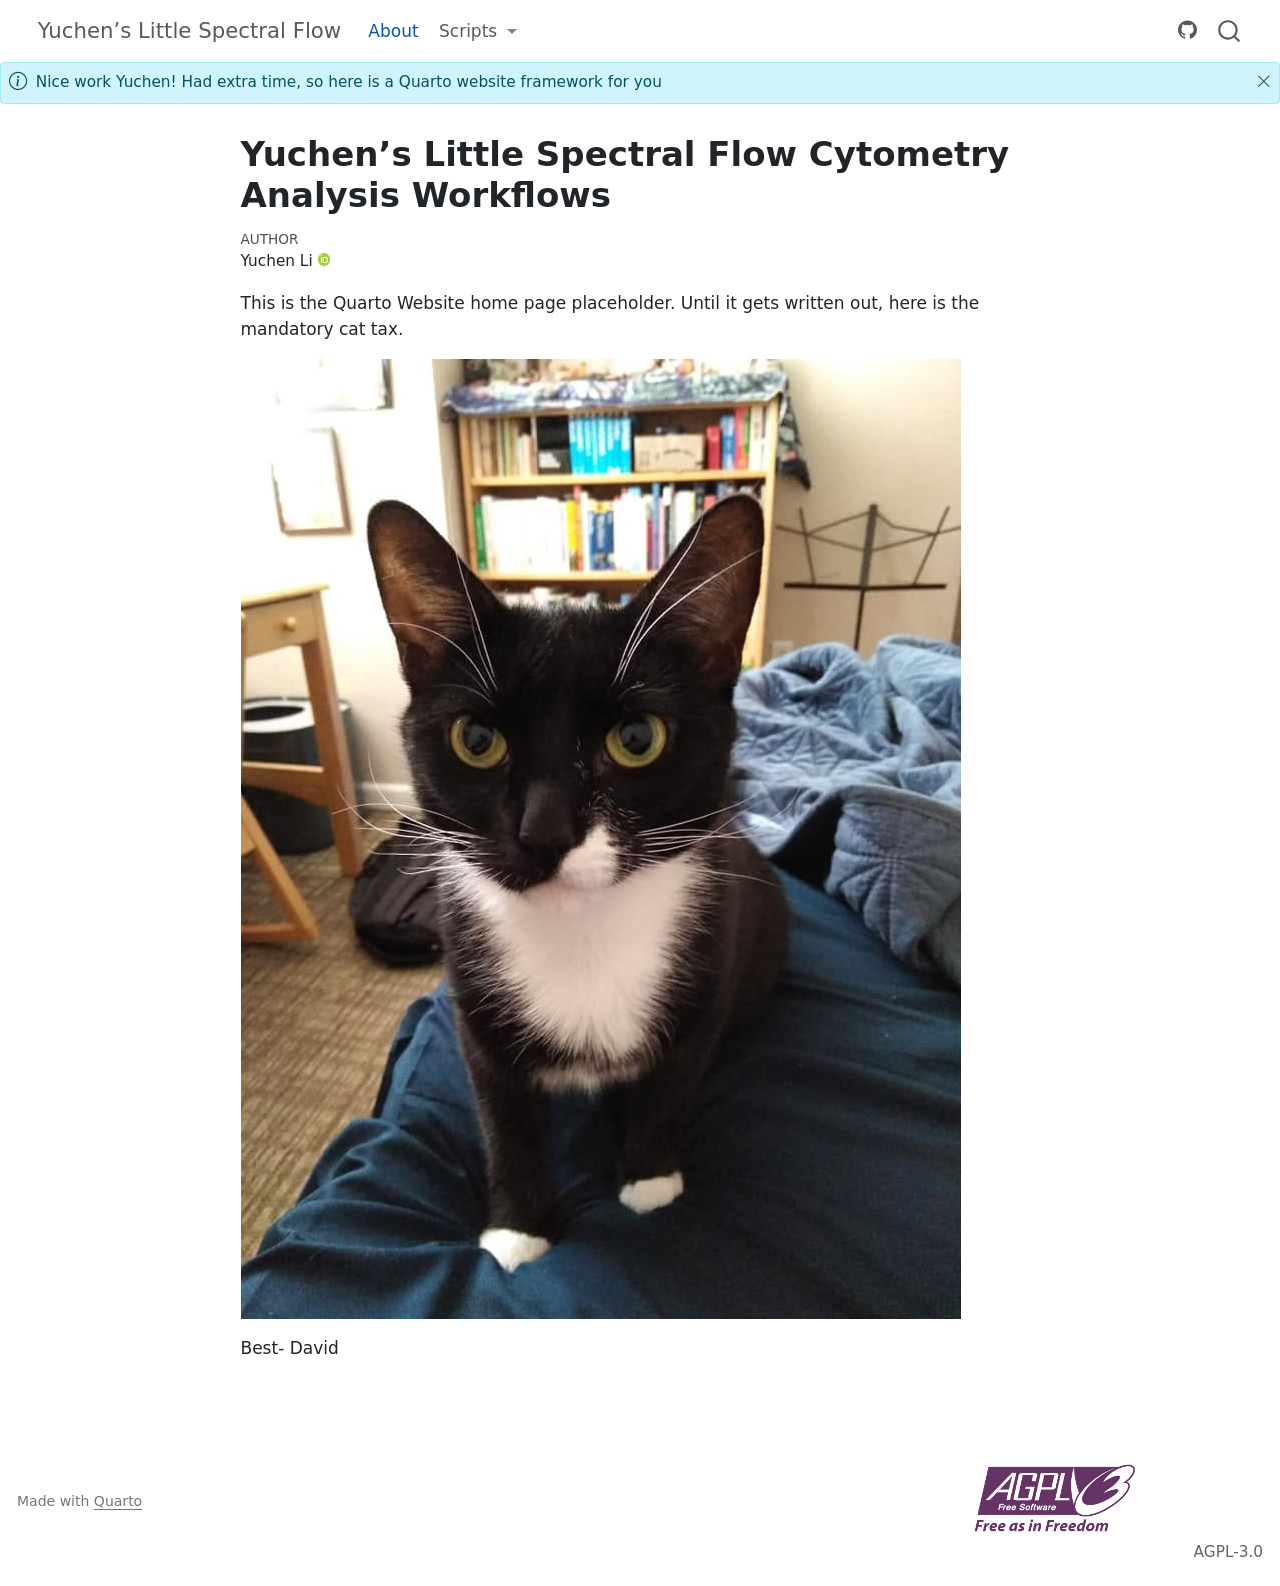
==== docs/index.html @ 9a619148 "Merge branch 'DavidRach-devel3' Add the quarto website files by David Rach." ====
<!DOCTYPE html>
<html xmlns="http://www.w3.org/1999/xhtml" lang="en" xml:lang="en"><head>

<meta charset="utf-8">
<meta name="generator" content="quarto-1.10.18">

<meta name="viewport" content="width=device-width, initial-scale=1.0, user-scalable=yes">

<meta name="author" content="Yuchen Li">

<title>Yuchen’s Little Spectral Flow Cytometry Analysis Workflows – Yuchen's Little Spectral Flow</title>
<style>
/* Default styles provided by pandoc.
** See https://pandoc.org/MANUAL.html#variables-for-html for config info.
*/
span.smallcaps{font-variant: small-caps;}
div.columns{display: flex; gap: 1.5em;}
div.column{flex: auto;}
@media screen {
div.columns{gap: min(4vw, 1.5em);}
div.column{overflow-x: auto;}
}
div.hanging-indent{margin-left: 1.5em; text-indent: -1.5em;}
ul.task-list{list-style: none;}
ul.task-list li input[type="checkbox"] {
  width: 0.8em;
  margin: 0 0.8em 0.2em -1em; /* quarto-specific, see https://github.com/quarto-dev/quarto-cli/issues/4556 */ 
  vertical-align: middle;
}
</style>


<script src="site_libs/quarto-nav/quarto-nav.js"></script>
<script src="site_libs/quarto-nav/headroom.min.js"></script>
<script src="site_libs/clipboard/clipboard.min.js"></script>
<script src="site_libs/quarto-search/autocomplete.umd.js"></script>
<script src="site_libs/quarto-search/fuse.min.js"></script>
<script src="site_libs/quarto-search/quarto-search.js"></script>
<meta name="quarto:offset" content="./">
<script src="site_libs/quarto-html/quarto.js" type="module"></script>
<script src="site_libs/quarto-html/tabsets/tabsets.js" type="module"></script>
<script src="site_libs/quarto-html/popper.min.js"></script>
<script src="site_libs/quarto-html/tippy.umd.min.js"></script>
<script src="site_libs/quarto-html/anchor.min.js"></script>
<link href="site_libs/quarto-html/tippy.css" rel="stylesheet">
<link href="site_libs/quarto-html/quarto-syntax-highlighting-64a204ab8560d761af7679ceaba22944.css" rel="stylesheet" id="quarto-text-highlighting-styles">
<script src="site_libs/bootstrap/bootstrap.min.js"></script>
<link href="site_libs/bootstrap/bootstrap-icons.css" rel="stylesheet">
<link href="site_libs/bootstrap/bootstrap-2bdd27f1b46cb9d469bd582ab29e3c10.min.css" rel="stylesheet" append-hash="true" id="quarto-bootstrap" data-mode="light">
<script id="quarto-search-options" type="application/json">{
  "location": "navbar",
  "copy-button": false,
  "collapse-after": 3,
  "panel-placement": "end",
  "type": "overlay",
  "limit": 50,
  "keyboard-shortcut": [
    "f",
    "/",
    "s"
  ],
  "show-item-context": false,
  "language": {
    "search-no-results-text": "No results",
    "search-matching-documents-text": "matching documents",
    "search-copy-link-title": "Copy link to search",
    "search-hide-matches-text": "Hide additional matches",
    "search-more-match-text": "more match in this document",
    "search-more-matches-text": "more matches in this document",
    "search-clear-button-title": "Clear",
    "search-text-placeholder": "",
    "search-detached-cancel-button-title": "Cancel",
    "search-submit-button-title": "Submit",
    "search-label": "Search"
  }
}</script>


<link rel="stylesheet" href="styles.css">
</head>

<body class="nav-fixed fullcontent quarto-light">

<div id="quarto-search-results"></div>
  <header id="quarto-header" class="headroom fixed-top">
    <nav class="navbar navbar-expand-lg " data-bs-theme="dark">
      <div class="navbar-container container-fluid">
      <div class="navbar-brand-container mx-auto">
    <a href="./index.html" class="navbar-brand navbar-brand-logo">
    <img src="./images/hex.jpg" alt="" class="navbar-logo light-content">
    <img src="./images/hex.jpg" alt="" class="navbar-logo dark-content">
    </a>
    <a class="navbar-brand" href="./index.html">
    <span class="navbar-title">Yuchen’s Little Spectral Flow</span>
    </a>
  </div>
            <div id="quarto-search" class="" title="Search"></div>
          <button class="navbar-toggler" type="button" data-bs-toggle="collapse" data-bs-target="#navbarCollapse" aria-controls="navbarCollapse" role="menu" aria-expanded="false" aria-label="Toggle navigation" onclick="if (window.quartoToggleHeadroom) { window.quartoToggleHeadroom(); }">
  <span class="navbar-toggler-icon"></span>
</button>
          <div class="collapse navbar-collapse" id="navbarCollapse">
            <ul class="navbar-nav navbar-nav-scroll me-auto">
  <li class="nav-item">
    <a class="nav-link active" href="./index.html" aria-current="page"> 
<span class="menu-text">About</span></a>
  </li>  
  <li class="nav-item dropdown ">
    <a class="nav-link dropdown-toggle" href="#" id="nav-menu-scripts" role="link" data-bs-toggle="dropdown" aria-expanded="false">
 <span class="menu-text">Scripts</span>
    </a>
    <ul class="dropdown-menu" aria-labelledby="nav-menu-scripts">    
        <li>
    <a class="dropdown-item" href="./ReproducibleExampleSetup.html">
 <span class="dropdown-text">Reproducible Example Setup</span></a>
  </li>  
        <li>
    <a class="dropdown-item" href="./GatingExampleSetup.html">
 <span class="dropdown-text">Gating Example Setup</span></a>
  </li>  
        <li>
    <a class="dropdown-item" href="./wls_unmixing.html">
 <span class="dropdown-text">WLS Unmixing</span></a>
  </li>  
    </ul>
  </li>
</ul>
            <ul class="navbar-nav navbar-nav-scroll ms-auto">
  <li class="nav-item compact">
    <a class="nav-link" href="https://github.com/liveanddeadcat/Yuchen-s-little-spectral-flow-"> <i class="bi bi-github" role="img" aria-label="GitHub">
</i> 
<span class="menu-text"></span></a>
  </li>  
</ul>
          </div> <!-- /navcollapse -->
            <div class="quarto-navbar-tools">
</div>
      </div> <!-- /container-fluid -->
    </nav>
  <div id="quarto-announcement" data-announcement-id="e8749bdf924fc3e56ccbe5d371c4a80c" class="alert alert-info hidden"><i class="bi bi-info-circle quarto-announcement-icon"></i><div class="quarto-announcement-content">
<p>Nice work Yuchen! Had extra time, so here is a Quarto website framework for you</p>
</div><i class="bi bi-x-lg quarto-announcement-action"></i></div>
</header>
<!-- content -->
<div id="quarto-content" class="quarto-container page-columns page-rows-contents page-layout-article page-navbar">
<!-- sidebar -->
<!-- margin-sidebar -->
    
<!-- main -->
<main class="content" id="quarto-document-content">

<header id="title-block-header" class="quarto-title-block default">
<div class="quarto-title">
<h1 class="title">Yuchen’s Little Spectral Flow Cytometry Analysis Workflows</h1>
</div>



<div class="quarto-title-meta">

    <div>
    <div class="quarto-title-meta-heading">Author</div>
    <div class="quarto-title-meta-contents">
             <p>Yuchen Li <a href="https://orcid.org/0000-0000-0000-0000" class="quarto-title-author-orcid" aria-label="ORCID profile for Yuchen Li"> <img alt="" src="[data-uri]"></a></p>
          </div>
  </div>
    
  
    
  </div>
  


</header>


<p>This is the Quarto Website home page placeholder. Until it gets written out, here is the mandatory cat tax.</p>
<p><img src="images/Alana.jpg" class="img-fluid"></p>
<p>Best- David</p>



</main> <!-- /main -->
<script id="quarto-html-after-body" type="application/javascript">
  window.document.addEventListener("DOMContentLoaded", function (event) {
    const icon = "";
    const anchorJS = new window.AnchorJS();
    anchorJS.options = {
      placement: 'right',
      icon: icon
    };
    anchorJS.add('.anchored');
    const isCodeAnnotation = (el) => {
      for (const clz of el.classList) {
        if (clz.startsWith('code-annotation-')) {                     
          return true;
        }
      }
      return false;
    }
    const onCopySuccess = function(e) {
      // button target
      const button = e.trigger;
      // don't keep focus
      button.blur();
      // flash "checked"
      button.classList.add('code-copy-button-checked');
      var currentTitle = button.getAttribute("title");
      button.setAttribute("title", "Copied!");
      let tooltip;
      if (window.bootstrap) {
        button.setAttribute("data-bs-toggle", "tooltip");
        button.setAttribute("data-bs-placement", "left");
        button.setAttribute("data-bs-title", "Copied!");
        tooltip = new bootstrap.Tooltip(button, 
          { trigger: "manual", 
            customClass: "code-copy-button-tooltip",
            offset: [0, -8]});
        tooltip.show();    
      }
      setTimeout(function() {
        if (tooltip) {
          tooltip.hide();
          button.removeAttribute("data-bs-title");
          button.removeAttribute("data-bs-toggle");
          button.removeAttribute("data-bs-placement");
        }
        button.setAttribute("title", currentTitle);
        button.classList.remove('code-copy-button-checked');
      }, 1000);
      // clear code selection
      e.clearSelection();
    }
    const getTextToCopy = function(trigger) {
      const outerScaffold = trigger.parentElement.cloneNode(true);
      const codeEl = outerScaffold.querySelector('code');
      for (const childEl of codeEl.children) {
        if (isCodeAnnotation(childEl)) {
          childEl.remove();
        }
      }
      return codeEl.innerText;
    }
    const clipboard = new window.ClipboardJS('.code-copy-button:not([data-in-quarto-modal])', {
      text: getTextToCopy
    });
    clipboard.on('success', onCopySuccess);
    if (window.document.getElementById('quarto-embedded-source-code-modal')) {
      const clipboardModal = new window.ClipboardJS('.code-copy-button[data-in-quarto-modal]', {
        text: getTextToCopy,
        container: window.document.getElementById('quarto-embedded-source-code-modal')
      });
      clipboardModal.on('success', onCopySuccess);
    }
      var localhostRegex = new RegExp(/^(?:http|https):\/\/localhost\:?[0-9]*\//);
      var mailtoRegex = new RegExp(/^mailto:/);
        var filterRegex = new RegExp('/' + window.location.host + '/');
      var isInternal = (href) => {
          return filterRegex.test(href) || localhostRegex.test(href) || mailtoRegex.test(href);
      }
      // Inspect non-navigation links and adorn them if external
     var links = window.document.querySelectorAll('a[href]:not(.nav-link):not(.navbar-brand):not(.toc-action):not(.sidebar-link):not(.sidebar-item-toggle):not(.pagination-link):not(.no-external):not([aria-hidden]):not(.dropdown-item):not(.quarto-navigation-tool):not(.about-link)');
      for (var i=0; i<links.length; i++) {
        const link = links[i];
        if (!isInternal(link.href)) {
          // undo the damage that might have been done by quarto-nav.js in the case of
          // links that we want to consider external
          if (link.dataset.originalHref !== undefined) {
            link.href = link.dataset.originalHref;
          }
        }
      }
    function tippyHover(el, contentFn, onTriggerFn, onUntriggerFn) {
      const config = {
        allowHTML: true,
        maxWidth: 500,
        delay: 100,
        arrow: false,
        appendTo: function(el) {
            return el.parentElement;
        },
        interactive: true,
        interactiveBorder: 10,
        theme: 'quarto',
        placement: 'bottom-start',
      };
      if (contentFn) {
        config.content = contentFn;
      }
      if (onTriggerFn) {
        config.onTrigger = onTriggerFn;
      }
      if (onUntriggerFn) {
        config.onUntrigger = onUntriggerFn;
      }
      window.tippy(el, config); 
    }
    const noterefs = window.document.querySelectorAll('a[role="doc-noteref"]');
    for (var i=0; i<noterefs.length; i++) {
      const ref = noterefs[i];
      tippyHover(ref, function() {
        // use id or data attribute instead here
        let href = ref.getAttribute('data-footnote-href') || ref.getAttribute('href');
        try { href = new URL(href).hash; } catch {}
        const id = href.replace(/^#\/?/, "");
        const note = window.document.getElementById(id);
        if (note) {
          return note.innerHTML;
        } else {
          return "";
        }
      });
    }
    const xrefs = window.document.querySelectorAll('a.quarto-xref');
    const processXRef = (id, note) => {
      // Strip column container classes
      const stripColumnClz = (el) => {
        el.classList.remove("page-full", "page-columns");
        if (el.children) {
          for (const child of el.children) {
            stripColumnClz(child);
          }
        }
      }
      stripColumnClz(note)
      if (id === null || id.startsWith('sec-')) {
        // Special case sections, only their first couple elements
        const container = document.createElement("div");
        if (note.children && note.children.length > 2) {
          container.appendChild(note.children[0].cloneNode(true));
          for (let i = 1; i < note.children.length; i++) {
            const child = note.children[i];
            if (child.tagName === "P" && child.innerText === "") {
              continue;
            } else {
              container.appendChild(child.cloneNode(true));
              break;
            }
          }
          if (window.Quarto?.typesetMath) {
            window.Quarto.typesetMath(container);
          }
          return container.innerHTML
        } else {
          if (window.Quarto?.typesetMath) {
            window.Quarto.typesetMath(note);
          }
          return note.innerHTML;
        }
      } else {
        // Remove any anchor links if they are present
        const anchorLink = note.querySelector('a.anchorjs-link');
        if (anchorLink) {
          anchorLink.remove();
        }
        if (window.Quarto?.typesetMath) {
          window.Quarto.typesetMath(note);
        }
        if (note.classList.contains("callout")) {
          return note.outerHTML;
        } else {
          return note.innerHTML;
        }
      }
    }
    for (var i=0; i<xrefs.length; i++) {
      const xref = xrefs[i];
      tippyHover(xref, undefined, function(instance) {
        instance.disable();
        let url = xref.getAttribute('href');
        let hash = undefined; 
        if (url.startsWith('#')) {
          hash = url;
        } else {
          try { hash = new URL(url).hash; } catch {}
        }
        if (hash) {
          const id = hash.replace(/^#\/?/, "");
          const note = window.document.getElementById(id);
          if (note !== null) {
            try {
              const html = processXRef(id, note.cloneNode(true));
              instance.setContent(html);
            } finally {
              instance.enable();
              instance.show();
            }
          } else {
            // See if we can fetch this
            fetch(url.split('#')[0])
            .then(res => res.text())
            .then(html => {
              const parser = new DOMParser();
              const htmlDoc = parser.parseFromString(html, "text/html");
              const note = htmlDoc.getElementById(id);
              if (note !== null) {
                const html = processXRef(id, note);
                instance.setContent(html);
              } 
            }).finally(() => {
              instance.enable();
              instance.show();
            });
          }
        } else {
          // See if we can fetch a full url (with no hash to target)
          // This is a special case and we should probably do some content thinning / targeting
          fetch(url)
          .then(res => res.text())
          .then(html => {
            const parser = new DOMParser();
            const htmlDoc = parser.parseFromString(html, "text/html");
            const note = htmlDoc.querySelector('main.content');
            if (note !== null) {
              // This should only happen for chapter cross references
              // (since there is no id in the URL)
              // remove the first header
              if (note.children.length > 0 && note.children[0].tagName === "HEADER") {
                note.children[0].remove();
              }
              const html = processXRef(null, note);
              instance.setContent(html);
            } 
          }).finally(() => {
            instance.enable();
            instance.show();
          });
        }
      }, function(instance) {
      });
    }
        let selectedAnnoteEl;
        const selectorForAnnotation = ( cell, annotation) => {
          let cellAttr = 'data-code-cell="' + cell + '"';
          let lineAttr = 'data-code-annotation="' +  annotation + '"';
          const selector = 'span[' + cellAttr + '][' + lineAttr + ']';
          return selector;
        }
        const selectCodeLines = (annoteEl) => {
          const doc = window.document;
          const targetCell = annoteEl.getAttribute("data-target-cell");
          const targetAnnotation = annoteEl.getAttribute("data-target-annotation");
          const annoteSpan = window.document.querySelector(selectorForAnnotation(targetCell, targetAnnotation));
          const lines = annoteSpan.getAttribute("data-code-lines").split(",");
          const lineIds = lines.map((line) => {
            return targetCell + "-" + line;
          })
          let top = null;
          let height = null;
          let parent = null;
          if (lineIds.length > 0) {
              //compute the position of the single el (top and bottom and make a div)
              const el = window.document.getElementById(lineIds[0]);
              top = el.offsetTop;
              height = el.offsetHeight;
              parent = el.parentElement.parentElement;
            if (lineIds.length > 1) {
              const lastEl = window.document.getElementById(lineIds[lineIds.length - 1]);
              const bottom = lastEl.offsetTop + lastEl.offsetHeight;
              height = bottom - top;
            }
            if (top !== null && height !== null && parent !== null) {
              // cook up a div (if necessary) and position it 
              let div = window.document.getElementById("code-annotation-line-highlight");
              if (div === null) {
                div = window.document.createElement("div");
                div.setAttribute("id", "code-annotation-line-highlight");
                div.style.position = 'absolute';
                parent.appendChild(div);
              }
              div.style.top = top - 2 + "px";
              div.style.height = height + 4 + "px";
              div.style.left = 0;
              let gutterDiv = window.document.getElementById("code-annotation-line-highlight-gutter");
              if (gutterDiv === null) {
                gutterDiv = window.document.createElement("div");
                gutterDiv.setAttribute("id", "code-annotation-line-highlight-gutter");
                gutterDiv.style.position = 'absolute';
                const codeCell = window.document.getElementById(targetCell);
                const gutter = codeCell.querySelector('.code-annotation-gutter');
                gutter.appendChild(gutterDiv);
              }
              gutterDiv.style.top = top - 2 + "px";
              gutterDiv.style.height = height + 4 + "px";
            }
            selectedAnnoteEl = annoteEl;
          }
        };
        const unselectCodeLines = () => {
          const elementsIds = ["code-annotation-line-highlight", "code-annotation-line-highlight-gutter"];
          elementsIds.forEach((elId) => {
            const div = window.document.getElementById(elId);
            if (div) {
              div.remove();
            }
          });
          selectedAnnoteEl = undefined;
        };
          // Handle positioning of the toggle
      window.addEventListener(
        "resize",
        throttle(() => {
          elRect = undefined;
          if (selectedAnnoteEl) {
            selectCodeLines(selectedAnnoteEl);
          }
        }, 10)
      );
      function throttle(fn, ms) {
      let throttle = false;
      let timer;
        return (...args) => {
          if(!throttle) { // first call gets through
              fn.apply(this, args);
              throttle = true;
          } else { // all the others get throttled
              if(timer) clearTimeout(timer); // cancel #2
              timer = setTimeout(() => {
                fn.apply(this, args);
                timer = throttle = false;
              }, ms);
          }
        };
      }
        // Attach click handler to the DT
        const annoteDls = window.document.querySelectorAll('dt[data-target-cell]');
        for (const annoteDlNode of annoteDls) {
          annoteDlNode.addEventListener('click', (event) => {
            const clickedEl = event.target;
            if (clickedEl !== selectedAnnoteEl) {
              unselectCodeLines();
              const activeEl = window.document.querySelector('dt[data-target-cell].code-annotation-active');
              if (activeEl) {
                activeEl.classList.remove('code-annotation-active');
              }
              selectCodeLines(clickedEl);
              clickedEl.classList.add('code-annotation-active');
            } else {
              // Unselect the line
              unselectCodeLines();
              clickedEl.classList.remove('code-annotation-active');
            }
          });
        }
    const findCites = (el) => {
      const parentEl = el.parentElement;
      if (parentEl) {
        const cites = parentEl.dataset.cites;
        if (cites) {
          return {
            el,
            cites: cites.split(' ')
          };
        } else {
          return findCites(el.parentElement)
        }
      } else {
        return undefined;
      }
    };
    var bibliorefs = window.document.querySelectorAll('a[role="doc-biblioref"]');
    for (var i=0; i<bibliorefs.length; i++) {
      const ref = bibliorefs[i];
      const citeInfo = findCites(ref);
      if (citeInfo) {
        tippyHover(citeInfo.el, function() {
          var popup = window.document.createElement('div');
          citeInfo.cites.forEach(function(cite) {
            var citeDiv = window.document.createElement('div');
            citeDiv.classList.add('hanging-indent');
            citeDiv.classList.add('csl-entry');
            var biblioDiv = window.document.getElementById('ref-' + cite);
            if (biblioDiv) {
              citeDiv.innerHTML = biblioDiv.innerHTML;
            }
            popup.appendChild(citeDiv);
          });
          return popup.innerHTML;
        });
      }
    }
  });
  </script>
</div> <!-- /content -->
<footer class="footer">
  <div class="nav-footer">
    <div class="nav-footer-left">
<p>Made with <a href="https://quarto.org/">Quarto</a></p>
</div>   
    <div class="nav-footer-center">
      &nbsp;
    </div>
    <div class="nav-footer-right">
<div class="quarto-figure quarto-figure-center">
<figure class="figure">
<p><img src="./images/AGPL3.png" class="img-fluid figure-img"></p>
<figcaption>AGPL-3.0</figcaption>
</figure>
</div>
</div>
  </div>
</footer>




</body></html>
---- docs/site_libs/quarto-html/tippy.css ----
.tippy-box[data-animation=fade][data-state=hidden]{opacity:0}[data-tippy-root]{max-width:calc(100vw - 10px)}.tippy-box{position:relative;background-color:#333;color:#fff;border-radius:4px;font-size:14px;line-height:1.4;white-space:normal;outline:0;transition-property:transform,visibility,opacity}.tippy-box[data-placement^=top]>.tippy-arrow{bottom:0}.tippy-box[data-placement^=top]>.tippy-arrow:before{bottom:-7px;left:0;border-width:8px 8px 0;border-top-color:initial;transform-origin:center top}.tippy-box[data-placement^=bottom]>.tippy-arrow{top:0}.tippy-box[data-placement^=bottom]>.tippy-arrow:before{top:-7px;left:0;border-width:0 8px 8px;border-bottom-color:initial;transform-origin:center bottom}.tippy-box[data-placement^=left]>.tippy-arrow{right:0}.tippy-box[data-placement^=left]>.tippy-arrow:before{border-width:8px 0 8px 8px;border-left-color:initial;right:-7px;transform-origin:center left}.tippy-box[data-placement^=right]>.tippy-arrow{left:0}.tippy-box[data-placement^=right]>.tippy-arrow:before{left:-7px;border-width:8px 8px 8px 0;border-right-color:initial;transform-origin:center right}.tippy-box[data-inertia][data-state=visible]{transition-timing-function:cubic-bezier(.54,1.5,.38,1.11)}.tippy-arrow{width:16px;height:16px;color:#333}.tippy-arrow:before{content:"";position:absolute;border-color:transparent;border-style:solid}.tippy-content{position:relative;padding:5px 9px;z-index:1}
---- docs/site_libs/quarto-html/quarto-syntax-highlighting-64a204ab8560d761af7679ceaba22944.css ----
/* quarto syntax highlight colors */
:root {
  --quarto-hl-ot-color: #003B4F;
  --quarto-hl-at-color: #657422;
  --quarto-hl-ss-color: #20794D;
  --quarto-hl-an-color: #5E5E5E;
  --quarto-hl-fu-color: #4758AB;
  --quarto-hl-st-color: #20794D;
  --quarto-hl-cf-color: #003B4F;
  --quarto-hl-op-color: #5E5E5E;
  --quarto-hl-er-color: #AD0000;
  --quarto-hl-bn-color: #AD0000;
  --quarto-hl-al-color: #AD0000;
  --quarto-hl-va-color: #111111;
  --quarto-hl-bu-color: inherit;
  --quarto-hl-ex-color: inherit;
  --quarto-hl-pp-color: #AD0000;
  --quarto-hl-in-color: #5E5E5E;
  --quarto-hl-vs-color: #20794D;
  --quarto-hl-wa-color: #5E5E5E;
  --quarto-hl-do-color: #5E5E5E;
  --quarto-hl-im-color: #00769E;
  --quarto-hl-ch-color: #20794D;
  --quarto-hl-dt-color: #AD0000;
  --quarto-hl-fl-color: #AD0000;
  --quarto-hl-co-color: #5E5E5E;
  --quarto-hl-cv-color: #5E5E5E;
  --quarto-hl-cn-color: #8f5902;
  --quarto-hl-sc-color: #5E5E5E;
  --quarto-hl-dv-color: #AD0000;
  --quarto-hl-kw-color: #003B4F;
}

/* other quarto variables */
:root {
  --quarto-font-monospace: SFMono-Regular, Menlo, Monaco, Consolas, "Liberation Mono", "Courier New", monospace;
}

/* syntax highlight based on Pandoc's rules */
pre > code.sourceCode > span {
  color: #003B4F;
}

code.sourceCode > span {
  color: #003B4F;
}

div.sourceCode,
div.sourceCode pre.sourceCode {
  color: #003B4F;
}

/* Normal */
code span {
  color: #003B4F;
}

/* Alert */
code span.al {
  color: #AD0000;
  font-style: inherit;
}

/* Annotation */
code span.an {
  color: #5E5E5E;
  font-style: inherit;
}

/* Attribute */
code span.at {
  color: #657422;
  font-style: inherit;
}

/* BaseN */
code span.bn {
  color: #AD0000;
  font-style: inherit;
}

/* BuiltIn */
code span.bu {
  font-style: inherit;
}

/* ControlFlow */
code span.cf {
  color: #003B4F;
  font-weight: bold;
  font-style: inherit;
}

/* Char */
code span.ch {
  color: #20794D;
  font-style: inherit;
}

/* Constant */
code span.cn {
  color: #8f5902;
  font-style: inherit;
}

/* Comment */
code span.co {
  color: #5E5E5E;
  font-style: inherit;
}

/* CommentVar */
code span.cv {
  color: #5E5E5E;
  font-style: italic;
}

/* Documentation */
code span.do {
  color: #5E5E5E;
  font-style: italic;
}

/* DataType */
code span.dt {
  color: #AD0000;
  font-style: inherit;
}

/* DecVal */
code span.dv {
  color: #AD0000;
  font-style: inherit;
}

/* Error */
code span.er {
  color: #AD0000;
  font-style: inherit;
}

/* Extension */
code span.ex {
  font-style: inherit;
}

/* Float */
code span.fl {
  color: #AD0000;
  font-style: inherit;
}

/* Function */
code span.fu {
  color: #4758AB;
  font-style: inherit;
}

/* Import */
code span.im {
  color: #00769E;
  font-style: inherit;
}

/* Information */
code span.in {
  color: #5E5E5E;
  font-style: inherit;
}

/* Keyword */
code span.kw {
  color: #003B4F;
  font-weight: bold;
  font-style: inherit;
}

/* Operator */
code span.op {
  color: #5E5E5E;
  font-style: inherit;
}

/* Other */
code span.ot {
  color: #003B4F;
  font-style: inherit;
}

/* Preprocessor */
code span.pp {
  color: #AD0000;
  font-style: inherit;
}

/* SpecialChar */
code span.sc {
  color: #5E5E5E;
  font-style: inherit;
}

/* SpecialString */
code span.ss {
  color: #20794D;
  font-style: inherit;
}

/* String */
code span.st {
  color: #20794D;
  font-style: inherit;
}

/* Variable */
code span.va {
  color: #111111;
  font-style: inherit;
}

/* VerbatimString */
code span.vs {
  color: #20794D;
  font-style: inherit;
}

/* Warning */
code span.wa {
  color: #5E5E5E;
  font-style: italic;
}

.prevent-inlining {
  content: "</";
}

/*# sourceMappingURL=9d8d5bb603a83b8298b89080a598c93b.css.map */
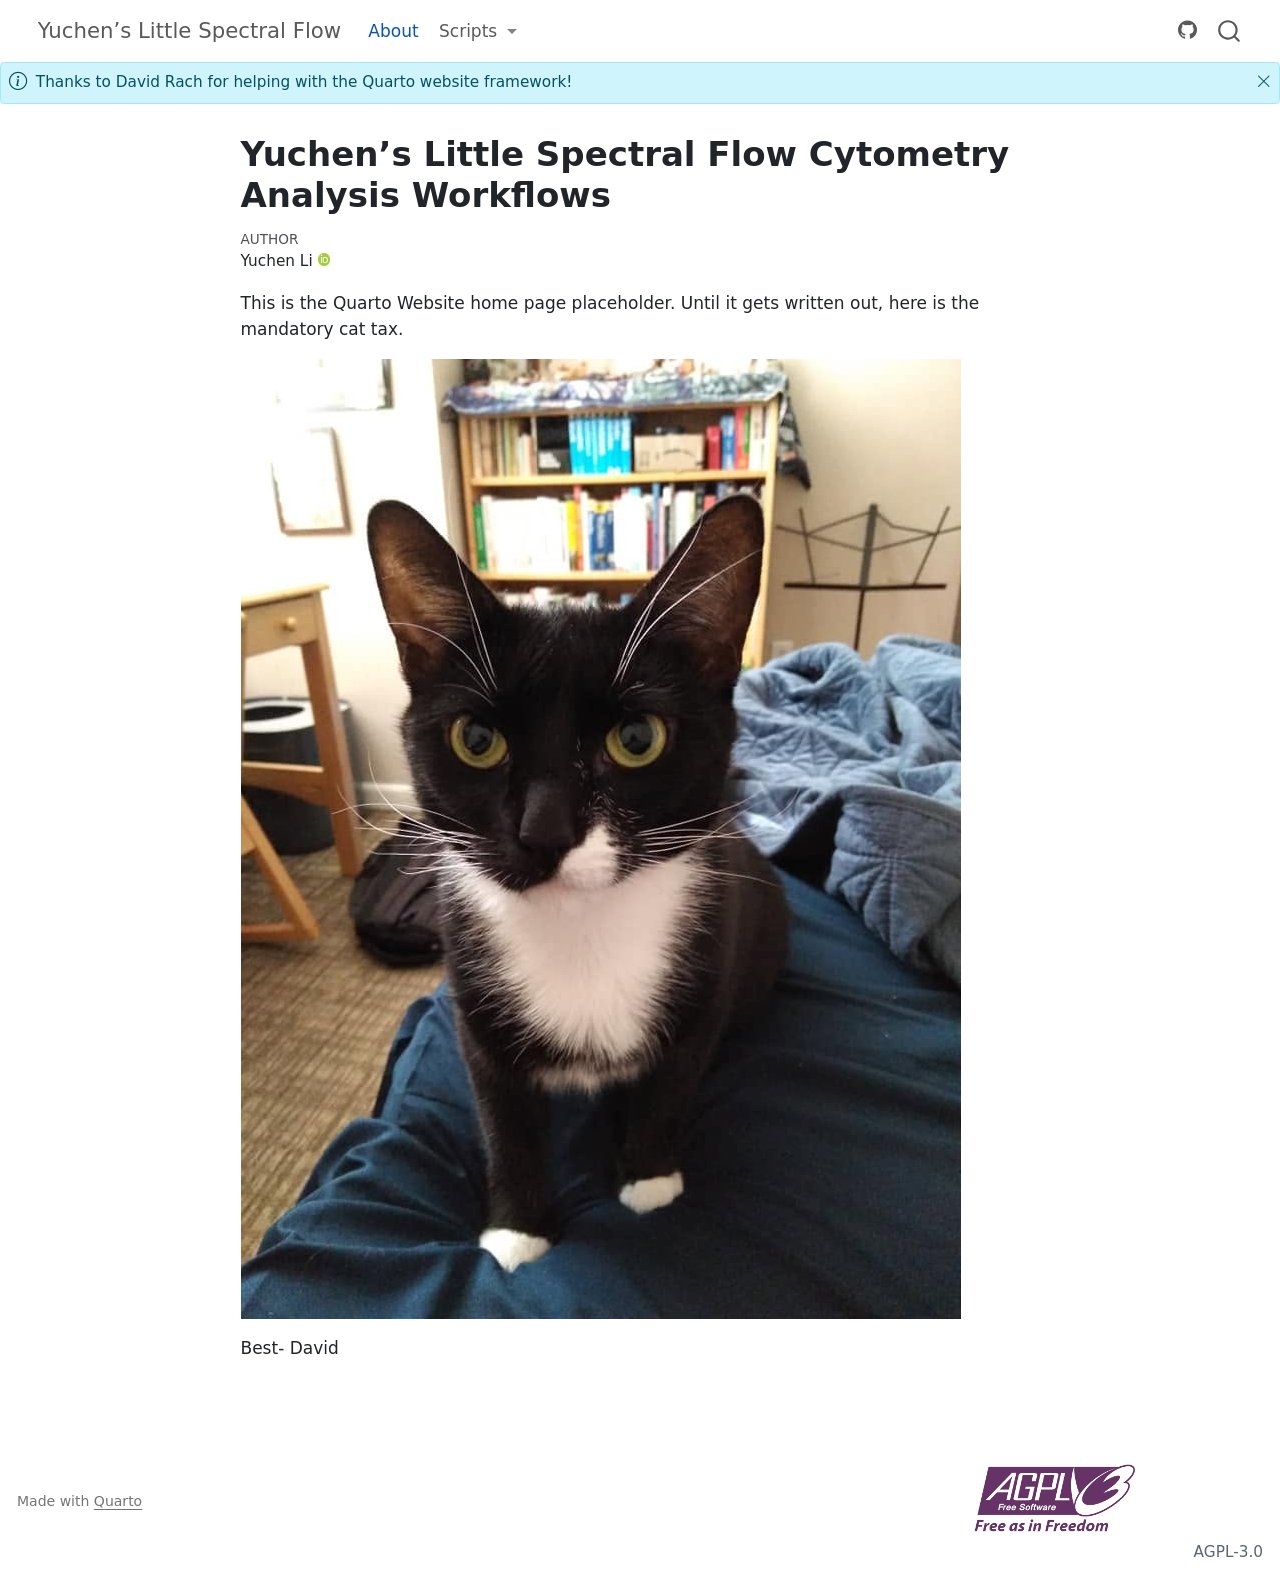
==== commit 6bcb80cd: "Add spectral signature comparisor website" ====
--- a/docs/index.html
+++ b/docs/index.html
@@ -2,7 +2,7 @@
 <html xmlns="http://www.w3.org/1999/xhtml" lang="en" xml:lang="en"><head>
 
 <meta charset="utf-8">
-<meta name="generator" content="quarto-1.10.18">
+<meta name="generator" content="quarto-1.10.19">
 
 <meta name="viewport" content="width=device-width, initial-scale=1.0, user-scalable=yes">
 
@@ -43,10 +43,10 @@
 <script src="site_libs/quarto-html/tippy.umd.min.js"></script>
 <script src="site_libs/quarto-html/anchor.min.js"></script>
 <link href="site_libs/quarto-html/tippy.css" rel="stylesheet">
-<link href="site_libs/quarto-html/quarto-syntax-highlighting-64a204ab8560d761af7679ceaba22944.css" rel="stylesheet" id="quarto-text-highlighting-styles">
+<link href="site_libs/quarto-html/quarto-syntax-highlighting-bf27225e3a48a9273f3daa8f8e829971.css" rel="stylesheet" id="quarto-text-highlighting-styles">
 <script src="site_libs/bootstrap/bootstrap.min.js"></script>
 <link href="site_libs/bootstrap/bootstrap-icons.css" rel="stylesheet">
-<link href="site_libs/bootstrap/bootstrap-2bdd27f1b46cb9d469bd582ab29e3c10.min.css" rel="stylesheet" append-hash="true" id="quarto-bootstrap" data-mode="light">
+<link href="site_libs/bootstrap/bootstrap-a0a3b8f9e8672532e5b0100dc7fab3b5.min.css" rel="stylesheet" append-hash="true" id="quarto-bootstrap" data-mode="light">
 <script id="quarto-search-options" type="application/json">{
   "location": "navbar",
   "copy-button": false,
@@ -121,6 +121,10 @@
     <a class="dropdown-item" href="./wls_unmixing.html">
  <span class="dropdown-text">WLS Unmixing</span></a>
   </li>  
+        <li>
+    <a class="dropdown-item" href="./spectral_profile_comparisor.html">
+ <span class="dropdown-text">Compare spectral signatures between bead vs cell reference controls</span></a>
+  </li>  
     </ul>
   </li>
 </ul>
@@ -136,8 +140,8 @@
 </div>
       </div> <!-- /container-fluid -->
     </nav>
-  <div id="quarto-announcement" data-announcement-id="e8749bdf924fc3e56ccbe5d371c4a80c" class="alert alert-info hidden"><i class="bi bi-info-circle quarto-announcement-icon"></i><div class="quarto-announcement-content">
-<p>Nice work Yuchen! Had extra time, so here is a Quarto website framework for you</p>
+  <div id="quarto-announcement" data-announcement-id="8e80472bed0fb601e1174d7e4ceabedc" class="alert alert-info hidden"><i class="bi bi-info-circle quarto-announcement-icon"></i><div class="quarto-announcement-content">
+<p>Thanks to David Rach for helping with the Quarto website framework!</p>
 </div><i class="bi bi-x-lg quarto-announcement-action"></i></div>
 </header>
 <!-- content -->
@@ -160,7 +164,7 @@
     <div>
     <div class="quarto-title-meta-heading">Author</div>
     <div class="quarto-title-meta-contents">
-             <p>Yuchen Li <a href="https://orcid.org/0000-0000-0000-0000" class="quarto-title-author-orcid" aria-label="ORCID profile for Yuchen Li"> <img alt="" src="[data-uri]"></a></p>
+             <p>Yuchen Li <a href="https://orcid.org/0009-0008-3882-9689" class="quarto-title-author-orcid" aria-label="ORCID profile for Yuchen Li"> <img alt="" src="[data-uri]"></a></p>
           </div>
   </div>
     
--- a/docs/site_libs/quarto-html/quarto-syntax-highlighting-bf27225e3a48a9273f3daa8f8e829971.css
+++ b/docs/site_libs/quarto-html/quarto-syntax-highlighting-bf27225e3a48a9273f3daa8f8e829971.css
@@ -0,0 +1,236 @@
+/* quarto syntax highlight colors */
+:root {
+  --quarto-hl-ot-color: #003B4F;
+  --quarto-hl-at-color: #657422;
+  --quarto-hl-ss-color: #20794D;
+  --quarto-hl-an-color: #5E5E5E;
+  --quarto-hl-fu-color: #4758AB;
+  --quarto-hl-st-color: #20794D;
+  --quarto-hl-cf-color: #003B4F;
+  --quarto-hl-op-color: #5E5E5E;
+  --quarto-hl-er-color: #AD0000;
+  --quarto-hl-bn-color: #AD0000;
+  --quarto-hl-al-color: #AD0000;
+  --quarto-hl-va-color: #111111;
+  --quarto-hl-bu-color: inherit;
+  --quarto-hl-ex-color: inherit;
+  --quarto-hl-pp-color: #AD0000;
+  --quarto-hl-in-color: #5E5E5E;
+  --quarto-hl-vs-color: #20794D;
+  --quarto-hl-wa-color: #5E5E5E;
+  --quarto-hl-do-color: #5E5E5E;
+  --quarto-hl-im-color: #00769E;
+  --quarto-hl-ch-color: #20794D;
+  --quarto-hl-dt-color: #AD0000;
+  --quarto-hl-fl-color: #AD0000;
+  --quarto-hl-co-color: #5E5E5E;
+  --quarto-hl-cv-color: #5E5E5E;
+  --quarto-hl-cn-color: #8f5902;
+  --quarto-hl-sc-color: #5E5E5E;
+  --quarto-hl-dv-color: #AD0000;
+  --quarto-hl-kw-color: #003B4F;
+}
+
+/* other quarto variables */
+:root {
+  --quarto-font-monospace: SFMono-Regular, Menlo, Monaco, Consolas, "Liberation Mono", "Courier New", monospace;
+}
+
+/* syntax highlight based on Pandoc's rules */
+pre > code.sourceCode > span {
+  color: #003B4F;
+}
+
+code.sourceCode > span {
+  color: #003B4F;
+}
+
+div.sourceCode,
+div.sourceCode pre.sourceCode {
+  color: #003B4F;
+}
+
+/* Normal */
+code span {
+  color: #003B4F;
+}
+
+/* Alert */
+code span.al {
+  color: #AD0000;
+  font-style: inherit;
+}
+
+/* Annotation */
+code span.an {
+  color: #5E5E5E;
+  font-style: inherit;
+}
+
+/* Attribute */
+code span.at {
+  color: #657422;
+  font-style: inherit;
+}
+
+/* BaseN */
+code span.bn {
+  color: #AD0000;
+  font-style: inherit;
+}
+
+/* BuiltIn */
+code span.bu {
+  font-style: inherit;
+}
+
+/* ControlFlow */
+code span.cf {
+  color: #003B4F;
+  font-weight: bold;
+  font-style: inherit;
+}
+
+/* Char */
+code span.ch {
+  color: #20794D;
+  font-style: inherit;
+}
+
+/* Constant */
+code span.cn {
+  color: #8f5902;
+  font-style: inherit;
+}
+
+/* Comment */
+code span.co {
+  color: #5E5E5E;
+  font-style: inherit;
+}
+
+/* CommentVar */
+code span.cv {
+  color: #5E5E5E;
+  font-style: italic;
+}
+
+/* Documentation */
+code span.do {
+  color: #5E5E5E;
+  font-style: italic;
+}
+
+/* DataType */
+code span.dt {
+  color: #AD0000;
+  font-style: inherit;
+}
+
+/* DecVal */
+code span.dv {
+  color: #AD0000;
+  font-style: inherit;
+}
+
+/* Error */
+code span.er {
+  color: #AD0000;
+  font-style: inherit;
+}
+
+/* Extension */
+code span.ex {
+  font-style: inherit;
+}
+
+/* Float */
+code span.fl {
+  color: #AD0000;
+  font-style: inherit;
+}
+
+/* Function */
+code span.fu {
+  color: #4758AB;
+  font-style: inherit;
+}
+
+/* Import */
+code span.im {
+  color: #00769E;
+  font-style: inherit;
+}
+
+/* Information */
+code span.in {
+  color: #5E5E5E;
+  font-style: inherit;
+}
+
+/* Keyword */
+code span.kw {
+  color: #003B4F;
+  font-weight: bold;
+  font-style: inherit;
+}
+
+/* Operator */
+code span.op {
+  color: #5E5E5E;
+  font-style: inherit;
+}
+
+/* Other */
+code span.ot {
+  color: #003B4F;
+  font-style: inherit;
+}
+
+/* Preprocessor */
+code span.pp {
+  color: #AD0000;
+  font-style: inherit;
+}
+
+/* SpecialChar */
+code span.sc {
+  color: #5E5E5E;
+  font-style: inherit;
+}
+
+/* SpecialString */
+code span.ss {
+  color: #20794D;
+  font-style: inherit;
+}
+
+/* String */
+code span.st {
+  color: #20794D;
+  font-style: inherit;
+}
+
+/* Variable */
+code span.va {
+  color: #111111;
+  font-style: inherit;
+}
+
+/* VerbatimString */
+code span.vs {
+  color: #20794D;
+  font-style: inherit;
+}
+
+/* Warning */
+code span.wa {
+  color: #5E5E5E;
+  font-style: italic;
+}
+
+.prevent-inlining {
+  content: "</";
+}
+
+/*# sourceMappingURL=8be38f48d34c45af72792cbd699585e7.css.map */
